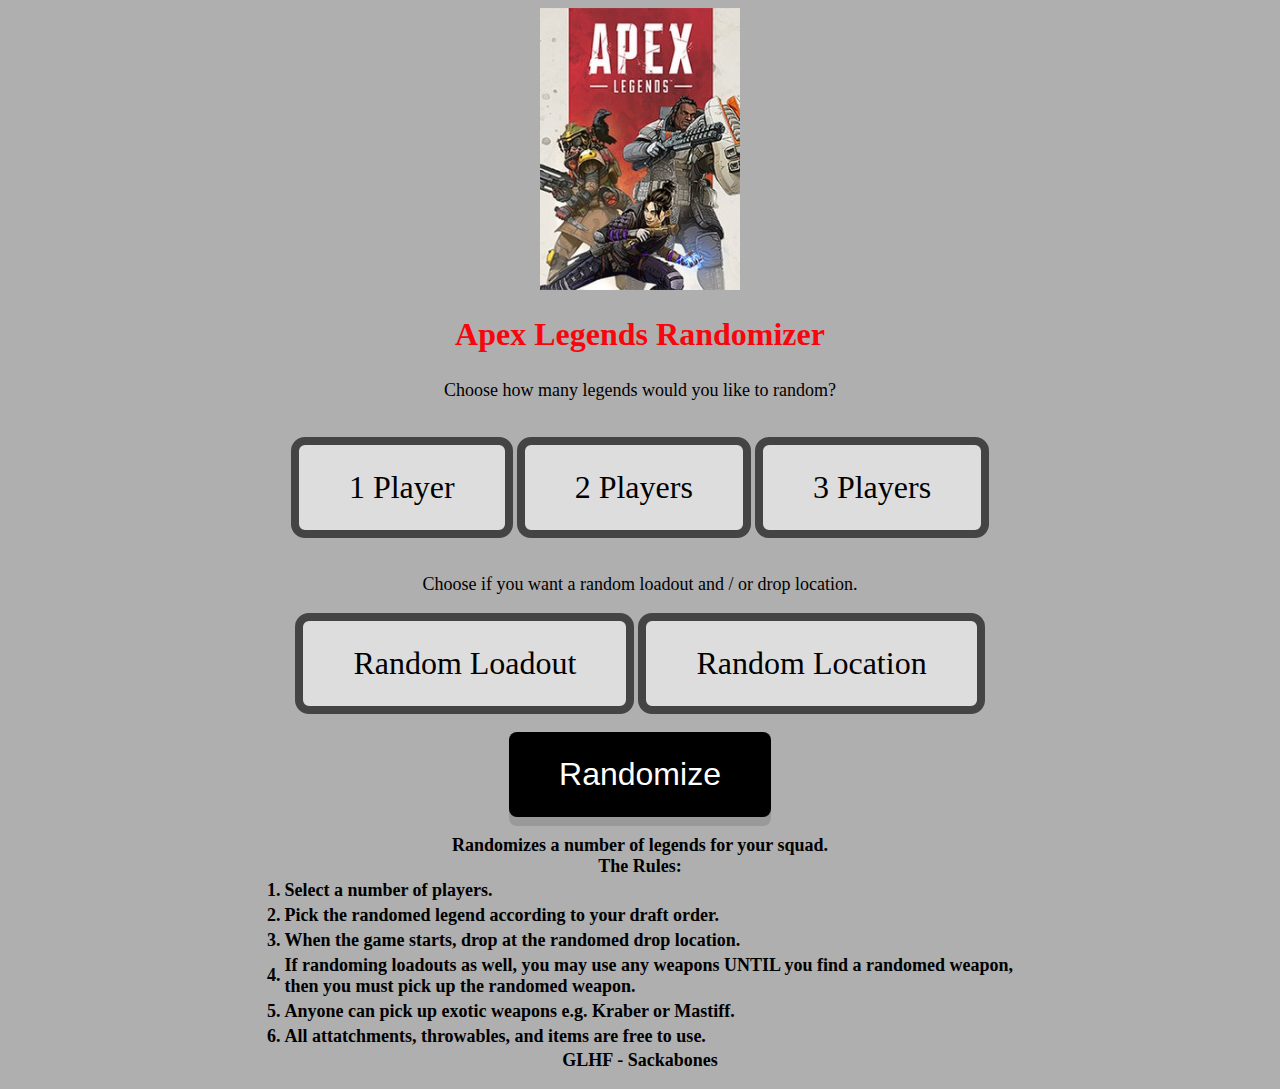
==== index.html @ 7f52d55a "Add files via upload" ====
<!DOCTYPE html>
<html>
<head>
		<title>Apex Legends Randomizer</title>
		<link rel="stylesheet" type="text/css" href="randomizer.css" />
		<link rel="shortcut icon" href="imgs/Favicon.ico" />
</head>
<body>

	<script src="randomizerScript.js"></script>

	<div class="background">
		<img src="imgs/Apex_legends_cover.jpg" class="center" />
		<h2>Apex Legends Randomizer</h2>
		<p>Choose how many legends would you like to random?</p><br />
			<div class="radio-toolbar">
				<input type="radio" name ="selection" id="onePlayer" value="1Player">
				<label for="onePlayer">1 Player</label>
				<input type="radio" name ="selection" id="twoPlayer" value="2Player">
				<label for="twoPlayer">2 Players</label>
				<input type="radio" name ="selection" id="threePlayer" value="3Player">
				<label for="threePlayer">3 Players</label>
			</div><br />
			<p>Choose if you want a random loadout and / or drop location.</p>
			<div class="check-toolbar">
				<input type="checkbox" name="randLoadout" id="randomizeLoadout" value="randLoadout">
				<label for="randomizeLoadout">Random Loadout</label>
				<input type="checkbox" name="randLocation" id="randomizeLocation" value="randLocation">
				<label for="randomizeLocation">Random Location</label>
			</div>
		</p>
	</div>
	<p id="player1"/>
	<p id="player2"/>
	<p id="player3"/>
	<p id="dropLoc"/>
	<div class="wrapper">
		<button class="button" onclick="randomize()">Randomize</button>
	</div>
	<h3>Randomizes a number of legends for your squad.<br />
	The Rules:<br />
	<table>
		<tr>
			<td>1.</td>
			<td>Select a number of players.</td>
		</tr>
		<tr>
			<td>2.</td>
			<td>Pick the randomed legend according to your draft order.</td>
		</tr>
		<tr>
			<td>3.</td>
			<td>When the game starts, drop at the randomed drop location.</td>
		</tr>
		<tr>
			<td>4.</td>
			<td>If randoming loadouts as well, you may use any weapons UNTIL you find a randomed weapon,<br />then you must pick up the randomed weapon.</td>
		</tr>
		<tr>
			<td>5.</td>
			<td>Anyone can pick up exotic weapons e.g. Kraber or Mastiff.</td>
		</tr>
		<tr>
			<td>6.</td>
			<td>All attatchments, throwables, and items are free to use.</td>
		</tr>
	</table>
	GLHF - Sackabones</h3>

</body>
</html>
---- randomizer.css ----
body{
	background-color: #afafaf;
}

h2{
	text-align: center;
	font-size: 32px;
	color: #f7060e;
}

h3{
	text-align: center;
	font-size: 18px;
}

.center{
	display: block;
	margin-left: auto;
	margin-right: auto;
	width: 200px;
}

p{
	text-align: center;
	font-size: 18px;
}

table{
	margin-left: auto;
	margin-right: auto;
	text-align: left;
}

.radio-toolbar{
	text-align: center;
}
.radio-toolbar input[type=radio]{
	display: none;
}

.radio-toolbar label{
	display:inline-block;
	background-color: #ddd;
	padding: 24px 50px;
	font-size: 32px;
	border: 8px, solid #444;
	border-radius: 14px;
}

.radio-toolbar input[type="radio"]:checked + label{
	background-color: #F44336;
	border-color: #4c4;
}

.radio-toolbar label:hover{
	outline: 8px solid #f79d96;
	outline-offset: -8px;
}

.check-toolbar{
	text-align: center;
}

.check-toolbar input[type=checkbox]{
	text-align: center;
	display: none;
}

.check-toolbar input[type="checkbox"] + label{
	display:inline-block;
	background-color: #ddd;
	padding: 24px 50px;
	font-size: 32px;
	border: 8px, solid #444;
	border-radius: 14px;
}

.check-toolbar input[type="checkbox"]:checked + label{
	background-color: #F44336;
	border-color: #4c4;
}

.check-toolbar label:hover{
	outline: 8px solid #f79d96;
	outline-offset: -8px;
}


.img{
	text-align: center;
}

.resize{
	width: 150px;
}

.wrapper{
	text-align: center;
}

.button{
	padding: 24px 50px;
	font-size: 32px;
	text-align: center;
	cursor: pointer;
	outline: none;
	color: #FFF;
	background-color: #000;
	border: none;
	border-radius: 8px;
	box-shadow: 0 9px #999;
}

.button:hover{
	background-color: #F44336;
}
.button:active{
	background-color: #F44336;
	box-shadow: 0 8px #666;
	transform: translateY(7px);
}
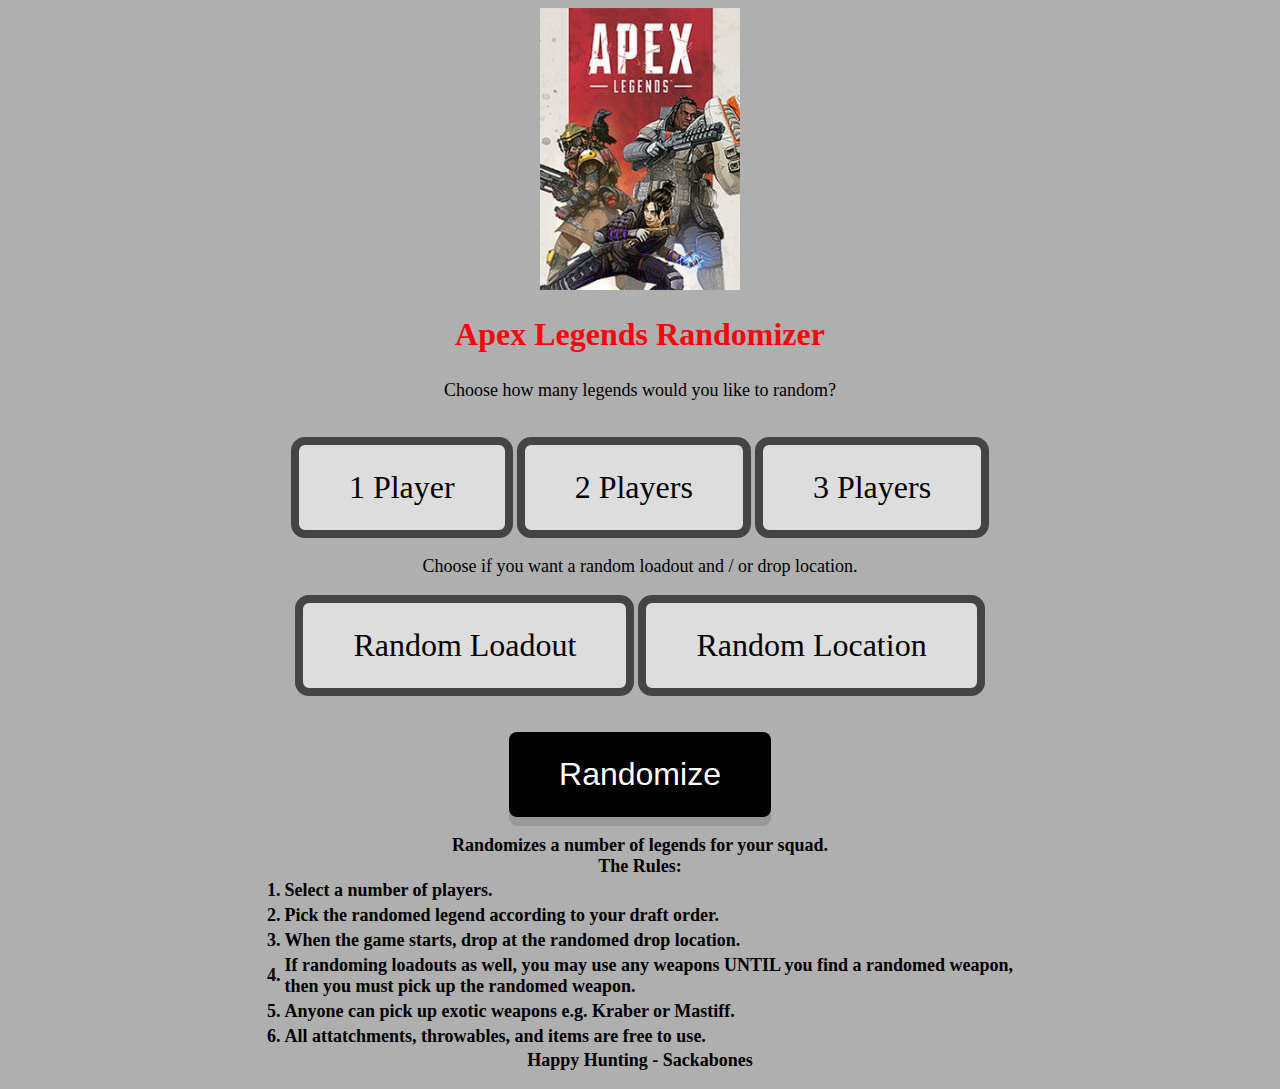
==== commit 78199d42: "Add files via upload" ====
--- a/index.html
+++ b/index.html
@@ -20,7 +20,7 @@
 				<label for="twoPlayer">2 Players</label>
 				<input type="radio" name ="selection" id="threePlayer" value="3Player">
 				<label for="threePlayer">3 Players</label>
-			</div><br />
+			</div>
 			<p>Choose if you want a random loadout and / or drop location.</p>
 			<div class="check-toolbar">
 				<input type="checkbox" name="randLoadout" id="randomizeLoadout" value="randLoadout">
@@ -30,10 +30,13 @@
 			</div>
 		</p>
 	</div>
-	<p id="player1"/>
-	<p id="player2"/>
-	<p id="player3"/>
-	<p id="dropLoc"/>
+	<div class="output" id="outputDiv">
+		<p id="player1"/>
+		<p id="player2"/>
+		<p id="player3"/>
+		<p id="dropLoc"/>
+	</div>
+	<br />
 	<div class="wrapper">
 		<button class="button" onclick="randomize()">Randomize</button>
 	</div>
@@ -65,7 +68,7 @@
 			<td>All attatchments, throwables, and items are free to use.</td>
 		</tr>
 	</table>
-	GLHF - Sackabones</h3>
+	Happy Hunting - Sackabones</h3>
 
 </body>
 </html>
--- a/randomizer.css
+++ b/randomizer.css
@@ -29,6 +29,16 @@
 	margin-left: auto;
 	margin-right: auto;
 	text-align: left;
+}
+
+.output{
+	border-style: solid;
+	border-color:#F44336;
+	background-color: #707070;
+	border-radius: 14px;
+	margin-left: 30%;
+	margin-right: 30%;
+	display: none;
 }
 
 .radio-toolbar{
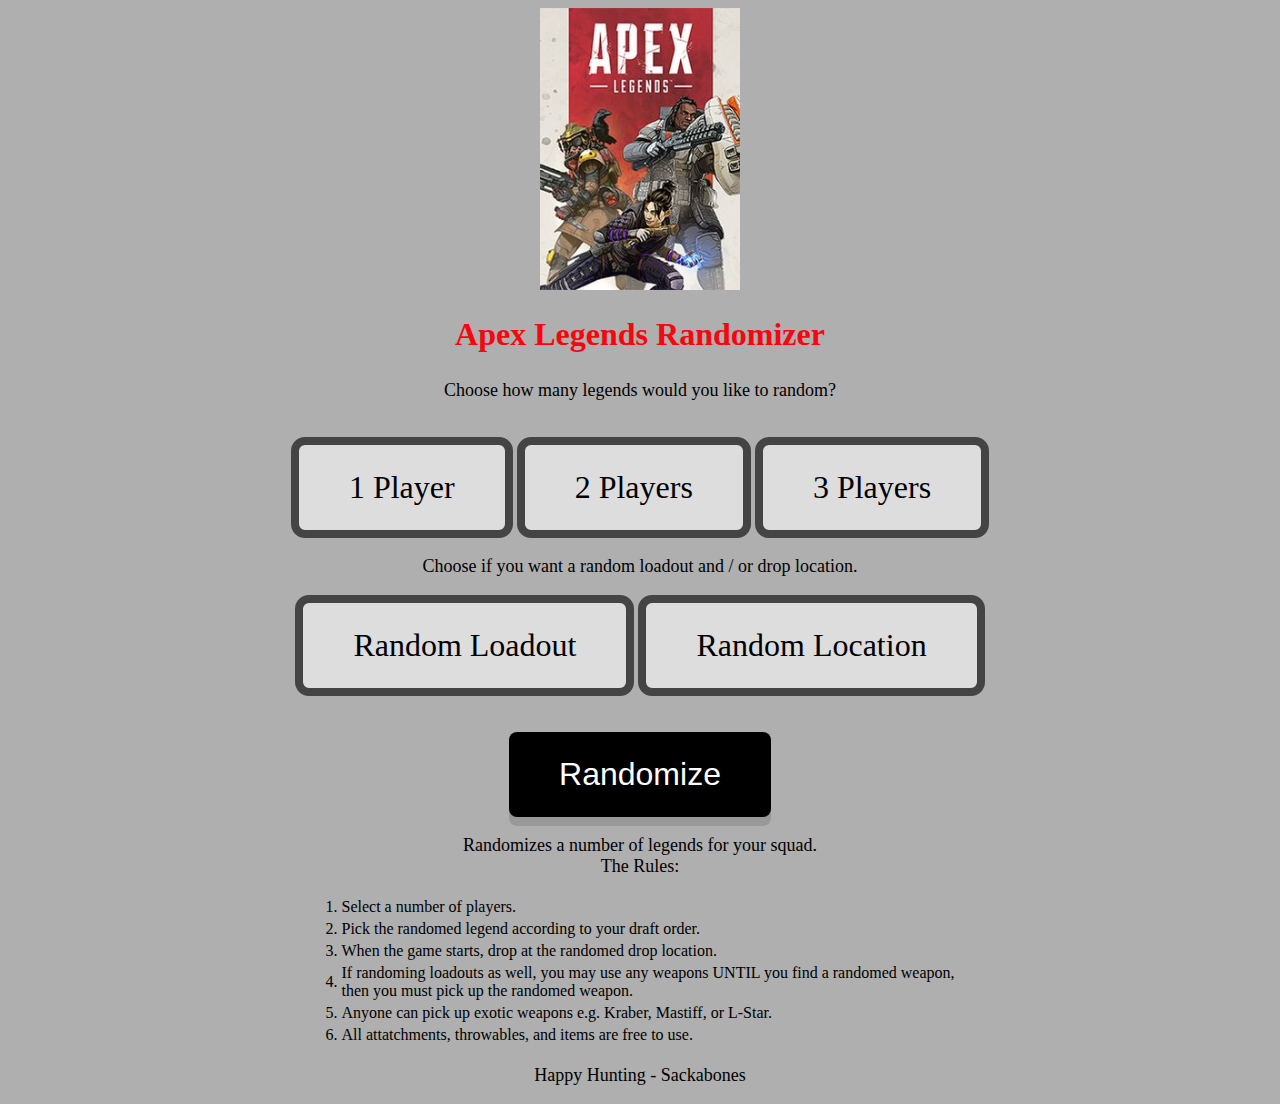
==== commit cb11a8a2: "Update files via upload" ====
--- a/index.html
+++ b/index.html
@@ -31,16 +31,16 @@
 		</p>
 	</div>
 	<div class="output" id="outputDiv">
-		<p id="player1"/>
-		<p id="player2"/>
-		<p id="player3"/>
-		<p id="dropLoc"/>
+		<h3 id="player1"/>
+		<h3 id="player2"/>
+		<h3 id="player3"/>
+		<h3 id="dropLoc"/>
 	</div>
 	<br />
 	<div class="wrapper">
 		<button class="button" onclick="randomize()">Randomize</button>
 	</div>
-	<h3>Randomizes a number of legends for your squad.<br />
+	<p>Randomizes a number of legends for your squad.<br />
 	The Rules:<br />
 	<table>
 		<tr>
@@ -61,14 +61,15 @@
 		</tr>
 		<tr>
 			<td>5.</td>
-			<td>Anyone can pick up exotic weapons e.g. Kraber or Mastiff.</td>
+			<td>Anyone can pick up exotic weapons e.g. Kraber, Mastiff, or L-Star.</td>
 		</tr>
 		<tr>
 			<td>6.</td>
 			<td>All attatchments, throwables, and items are free to use.</td>
 		</tr>
 	</table>
-	Happy Hunting - Sackabones</h3>
+	</p>
+	<p>Happy Hunting - Sackabones</p>
 
 </body>
 </html>
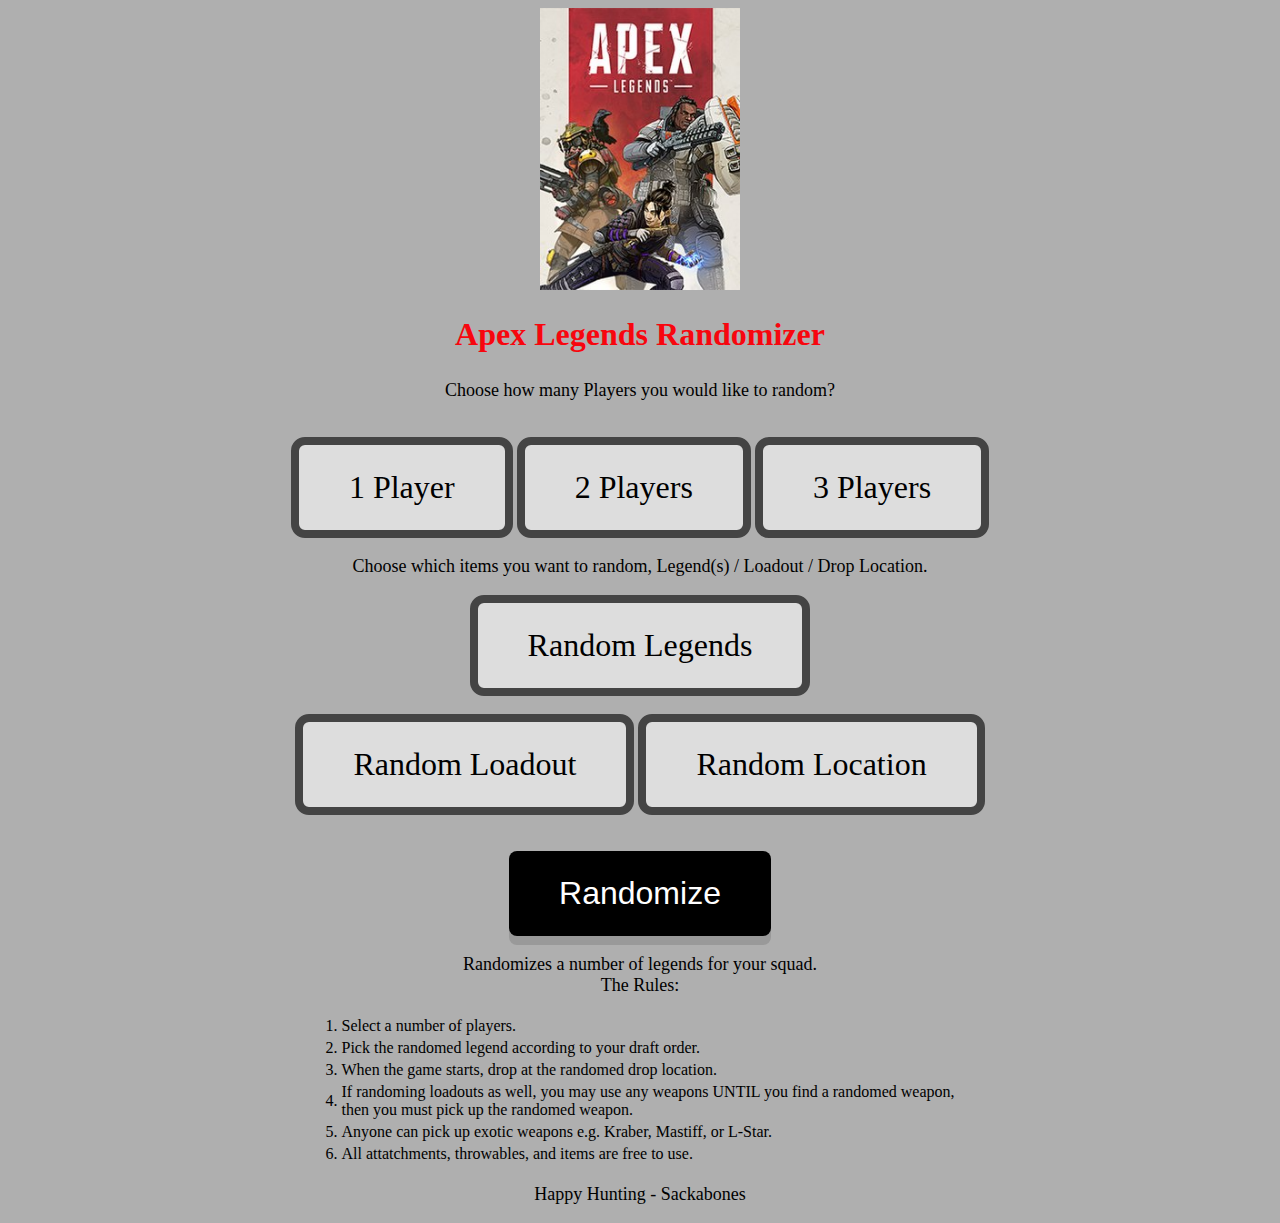
==== commit b9a3c6cf: "add rework files / update" ====
--- a/index.html
+++ b/index.html
@@ -1,18 +1,38 @@
 <!DOCTYPE html>
 <html>
 <head>
+	<!-- Global site tag (gtag.js) - Google Analytics -->
+	<script async src="https://www.googletagmanager.com/gtag/js?id=UA-144946309-1"></script>
+	<script>
+	window.dataLayer = window.dataLayer || [];
+	function gtag(){dataLayer.push(arguments);}
+	gtag('js', new Date());
+	gtag('config', 'UA-144946309-1');
+	</script>
+	
+	<script src="https://ajax.googleapis.com/ajax/libs/jquery/3.2.1/jquery.min.js"></script>
+	
+	<script>
+		$(document).ready(playerCheck(){
+			$('input:radio').click(playerCheck() {
+				$('input:radio').not(this).prop('checked', false);
+			});
+		});
+	</script>
+	
+	<script src="randomizerScriptRework.js"></script>
+	
 		<title>Apex Legends Randomizer</title>
 		<link rel="stylesheet" type="text/css" href="randomizer.css" />
 		<link rel="shortcut icon" href="imgs/Favicon.ico" />
+	
 </head>
 <body>
-
-	<script src="randomizerScript.js"></script>
-
+	
 	<div class="background">
 		<img src="imgs/Apex_legends_cover.jpg" class="center" />
 		<h2>Apex Legends Randomizer</h2>
-		<p>Choose how many legends would you like to random?</p><br />
+		<p>Choose how many Players you would like to random?</p><br />
 			<div class="radio-toolbar">
 				<input type="radio" name ="selection" id="onePlayer" value="1Player">
 				<label for="onePlayer">1 Player</label>
@@ -21,8 +41,11 @@
 				<input type="radio" name ="selection" id="threePlayer" value="3Player">
 				<label for="threePlayer">3 Players</label>
 			</div>
-			<p>Choose if you want a random loadout and / or drop location.</p>
+			<p>Choose which items you want to random, Legend(s) / Loadout / Drop Location.</p>
 			<div class="check-toolbar">
+				<input type="checkbox" name="randLegend" id="randomizeLegend" value="randLegend">
+				<label for="randomizeLegend">Random Legends</label>
+				<br><br>
 				<input type="checkbox" name="randLoadout" id="randomizeLoadout" value="randLoadout">
 				<label for="randomizeLoadout">Random Loadout</label>
 				<input type="checkbox" name="randLocation" id="randomizeLocation" value="randLocation">
@@ -72,4 +95,4 @@
 	<p>Happy Hunting - Sackabones</p>
 
 </body>
-</html>
+</html>--- a/randomizer.css
+++ b/randomizer.css
@@ -128,4 +128,4 @@
 	background-color: #F44336;
 	box-shadow: 0 8px #666;
 	transform: translateY(7px);
-}
+}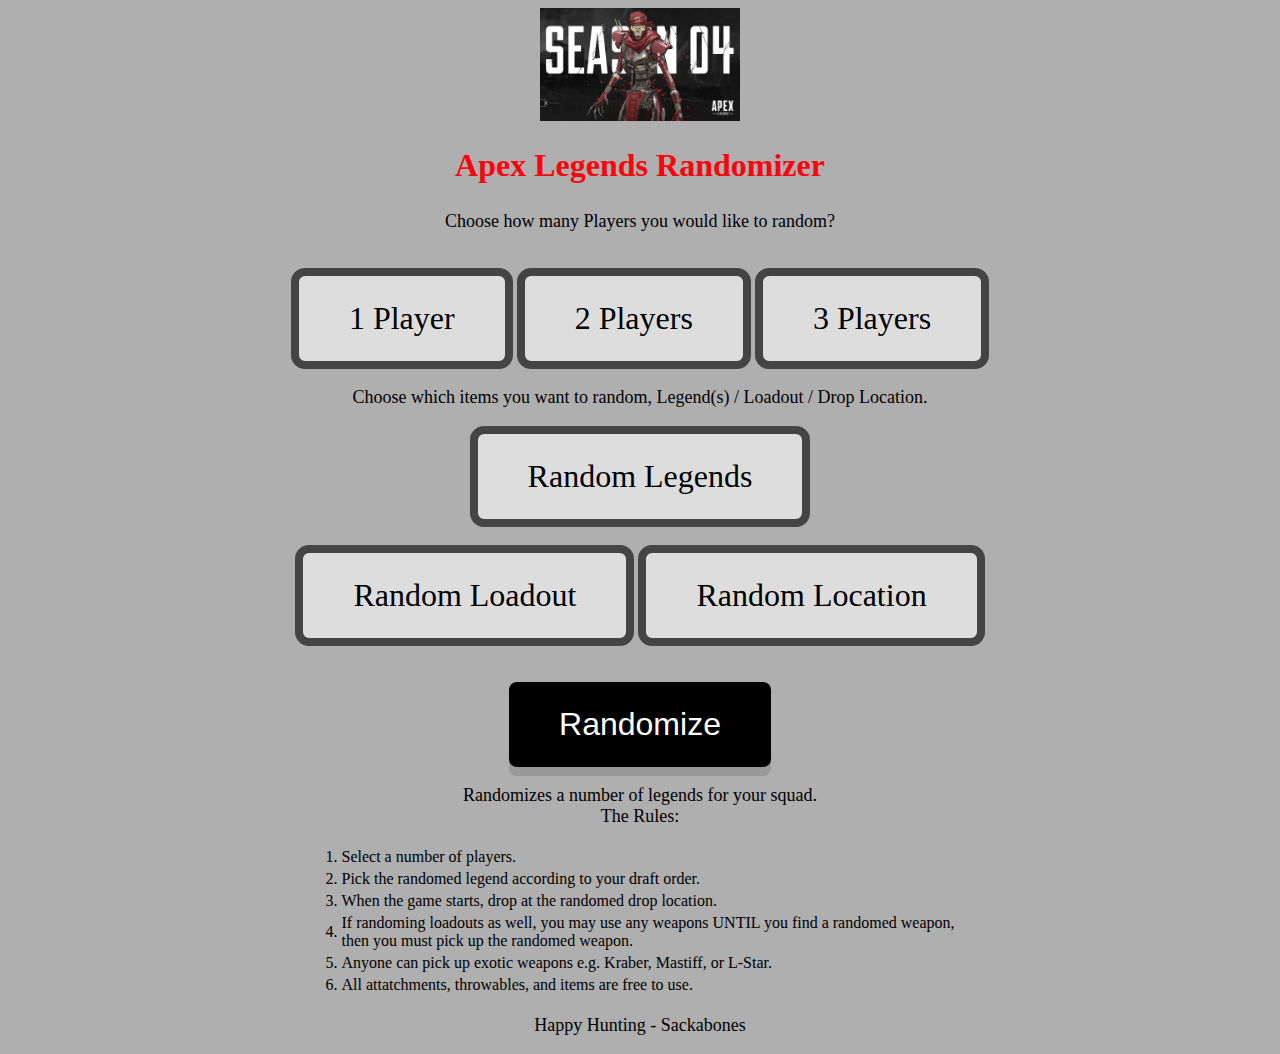
==== commit cb386406: "Season 4 update 3" ====
--- a/index.html
+++ b/index.html
@@ -12,13 +12,7 @@
 	
 	<script src="https://ajax.googleapis.com/ajax/libs/jquery/3.2.1/jquery.min.js"></script>
 	
-	<script>
-		$(document).ready(playerCheck(){
-			$('input:radio').click(playerCheck() {
-				$('input:radio').not(this).prop('checked', false);
-			});
-		});
-	</script>
+	
 	
 	<script src="randomizerScriptRework.js"></script>
 	
@@ -30,15 +24,15 @@
 <body>
 	
 	<div class="background">
-		<img src="imgs/Apex_legends_cover.jpg" class="center" />
+		<img src="imgs/season_4_img.jpg" class="center" />
 		<h2>Apex Legends Randomizer</h2>
 		<p>Choose how many Players you would like to random?</p><br />
 			<div class="radio-toolbar">
-				<input type="radio" name ="selection" id="onePlayer" value="1Player">
+				<input type="radio" name ="selection" id="onePlayer" value="1Player" onclick="legCheck()">
 				<label for="onePlayer">1 Player</label>
-				<input type="radio" name ="selection" id="twoPlayer" value="2Player">
+				<input type="radio" name ="selection" id="twoPlayer" value="2Player" onclick="legCheck()">
 				<label for="twoPlayer">2 Players</label>
-				<input type="radio" name ="selection" id="threePlayer" value="3Player">
+				<input type="radio" name ="selection" id="threePlayer" value="3Player" onclick="legCheck()">
 				<label for="threePlayer">3 Players</label>
 			</div>
 			<p>Choose which items you want to random, Legend(s) / Loadout / Drop Location.</p>
@@ -95,4 +89,4 @@
 	<p>Happy Hunting - Sackabones</p>
 
 </body>
-</html>+</html>
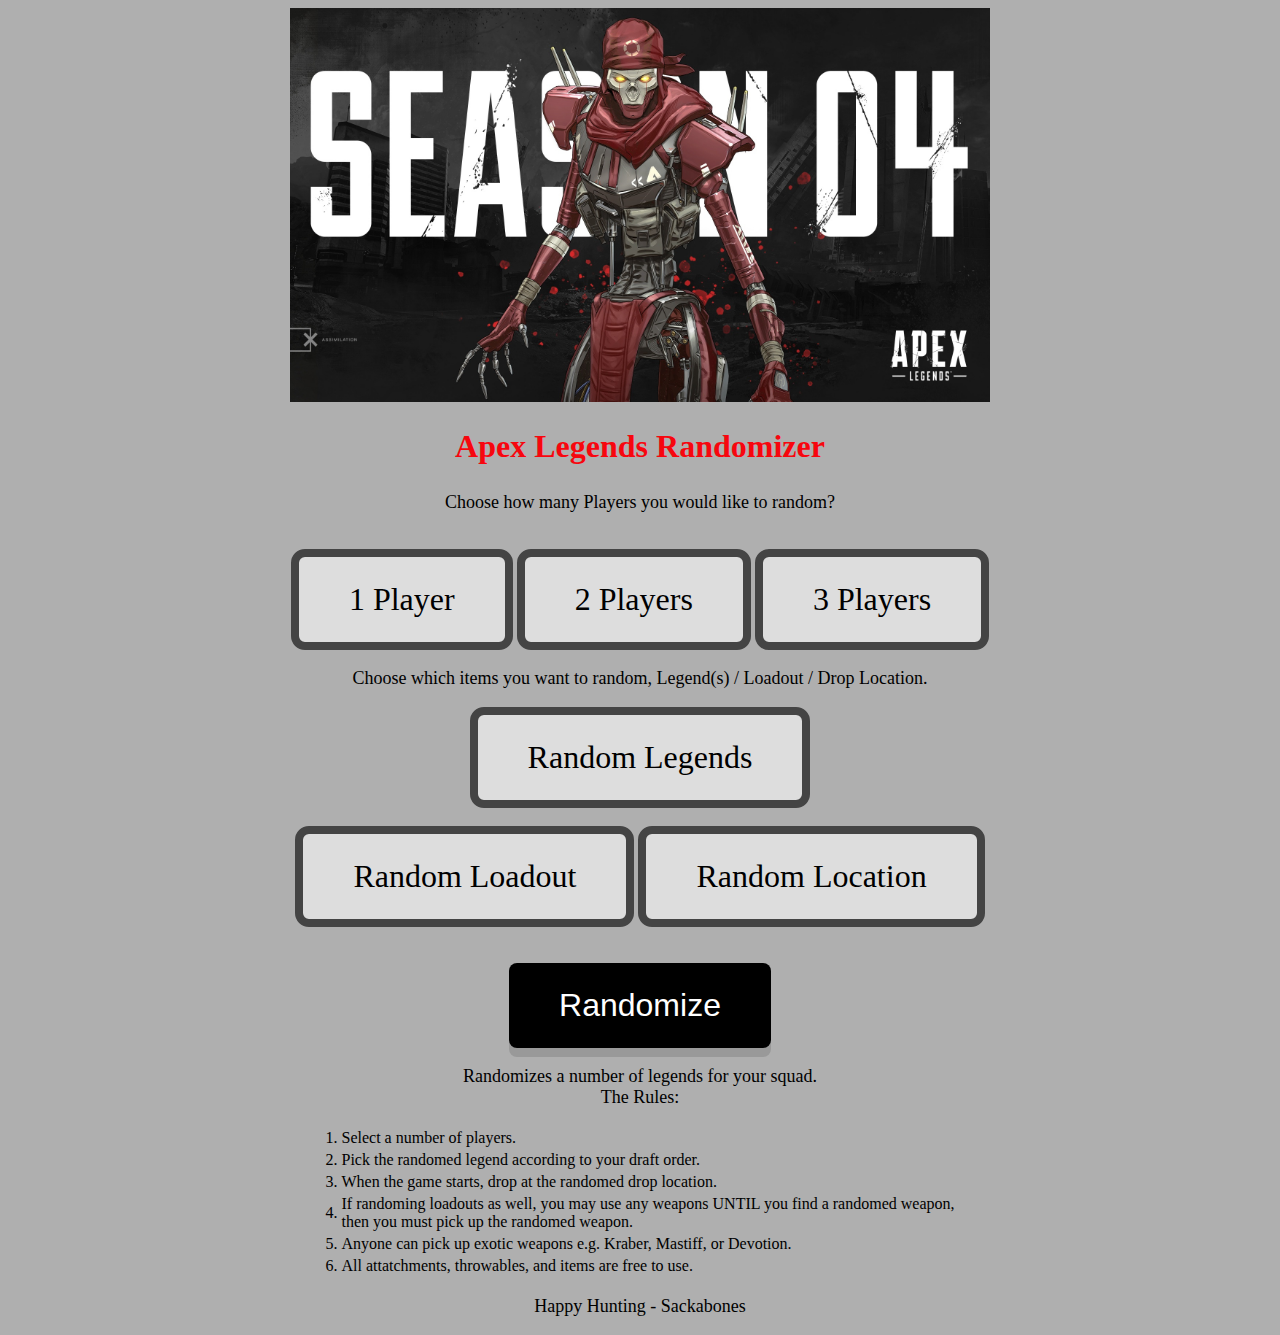
==== commit cc67d8c8: "Update index.html" ====
--- a/index.html
+++ b/index.html
@@ -78,7 +78,7 @@
 		</tr>
 		<tr>
 			<td>5.</td>
-			<td>Anyone can pick up exotic weapons e.g. Kraber, Mastiff, or L-Star.</td>
+			<td>Anyone can pick up exotic weapons e.g. Kraber, Mastiff, or Devotion.</td>
 		</tr>
 		<tr>
 			<td>6.</td>
--- a/randomizer.css
+++ b/randomizer.css
@@ -17,7 +17,7 @@
 	display: block;
 	margin-left: auto;
 	margin-right: auto;
-	width: 200px;
+	width: 700px;
 }
 
 p{
@@ -128,4 +128,4 @@
 	background-color: #F44336;
 	box-shadow: 0 8px #666;
 	transform: translateY(7px);
-}+}
